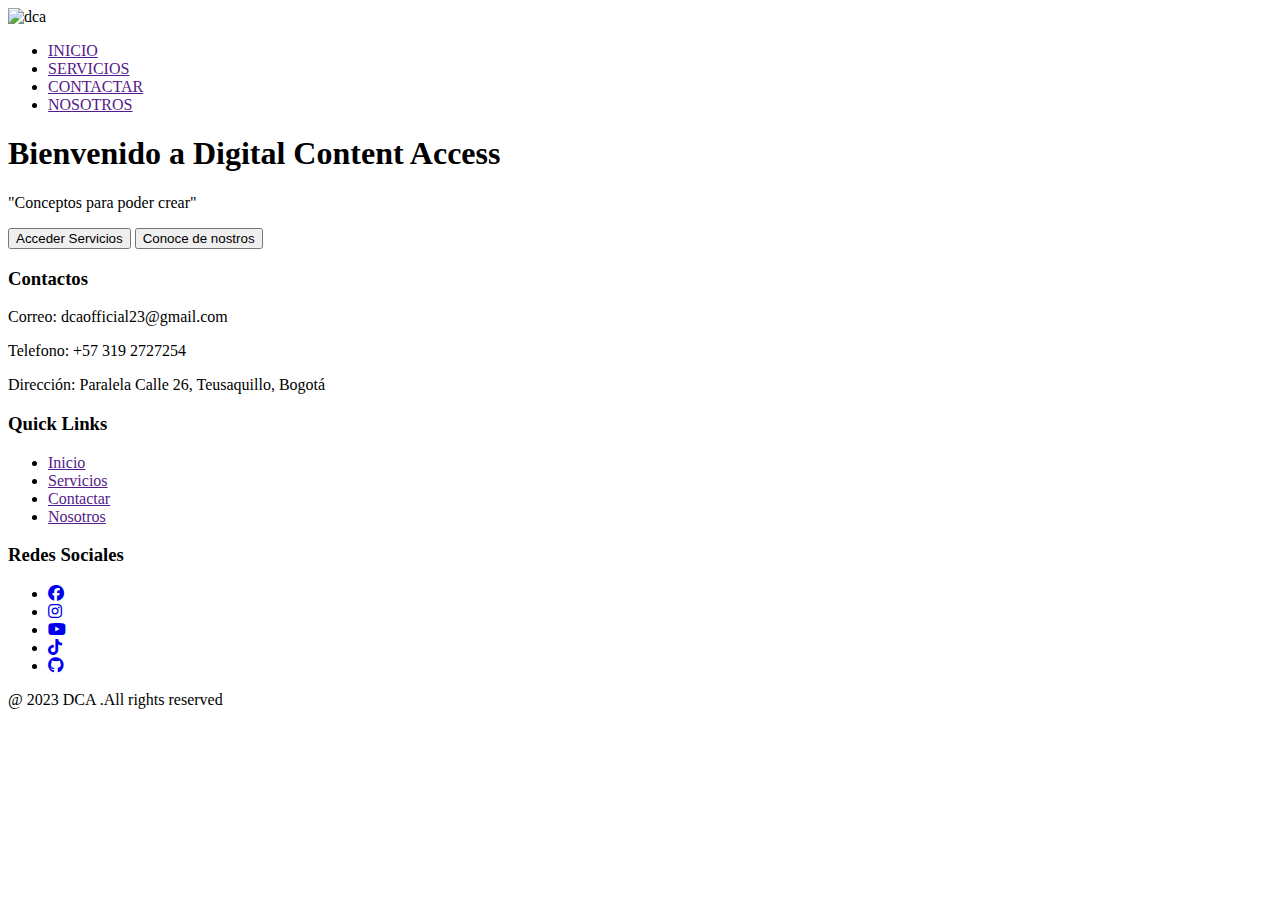
==== index(1).html @ dbeefa86 "Index's" ====
<!DOCTYPE html>
<html lang="en">
<head>
    <meta charset="UTF-8">
    <meta name="viewport" content="width=device-width, initial-scale=1.0">
    <meta http-equiv="X-UA-Compatible" content="IE=edge">
    <link href="estilo/estilo.css" rel="stylesheet" type:"text/css">
    <link rel="shortcut icon" href="imagenes/favicon.png" type="image/x-icon">

    <link rel="preconnect" href="https://fonts.googleapis.com">
    <link rel="preconnect" href="https://fonts.gstatic.com" crossorigin>
    <link href="https://fonts.cdnfonts.com/css/nexa-bold?styles=29919,29913" rel="stylesheet">
   
    <link rel="preconnect" href="https://fonts.googleapis.com">
    <link rel="preconnect" href="https://fonts.gstatic.com" crossorigin>
    <link href="https://fonts.googleapis.com/css2?family=Montserrat:wght@600&display=swap" rel="stylesheet">
    
    <link rel="stylesheet" href="https://cdnjs.cloudflare.com/ajax/libs/font-awesome/6.4.2/css/all.min.css">
   
    <title>Digital Content Access</title>
</head>
<body>
<header>
    <div class="logo"><img src="imagenes/logo-claro.png" alt="dca"></div>
    <div class="hamburgo">
        <div class="line"></div>
        <div class="line"></div>
        <div class="line"></div>
    </div>
    <div class="navbar">
        <ul>
            <li>
                <a href="" class="active">INICIO</a>
            </li>

            <li>
                <a href="">SERVICIOS</a>
            </li>

            <li>
                <a href="">CONTACTAR</a>
            </li>

            <li>
                <a href="">NOSOTROS</a>
            </li>
        </ul>
    </div>
</header>

<script>
    hamburgo=document.querySelector(".hamburgo");
    hamburgo.onclick= function() {
        navBar = document.querySelector(".navbar");
        navBar.classList.toggle("active");
    }
</script>

<section class="banner">
    <div class="banner-content">
        <div class="tx1">
        <h1>Bienvenido a Digital Content Access</h1>
        </div>

        <div class="tx2">
        <p>"Conceptos para poder crear"</p>
        </div>

        <div class="tx3">
            <button type="button">Acceder Servicios</button>
            <button type="button">Conoce de nostros</button>
        </div>
    </div>
</section>

<footer>
    <div class="container">
        <div class="footer-content">
            <h3>Contactos</h3>
            <p>Correo: dcaofficial23@gmail.com</p>
            <p>Telefono: +57 319 2727254</p>
            <p>Dirección: Paralela Calle 26, Teusaquillo, Bogotá</p>
        </div>
        <div class="footer-content">
            <h3>Quick Links</h3>
            <ul class="list">
                <li><a href="">Inicio</a></li>
                <li><a href="">Servicios</a></li>
                <li><a href="">Contactar</a></li>
                <li><a href="">Nosotros</a></li>
            </ul>
        </div>
        <div class="footer-content">
            <h3>Redes Sociales</h3>
            <ul class="social-icons">
             <li><a href="https://www.facebook.com/profile.php?id=61551014890981&locale=es_LA"><i class="fa-brands fa-facebook"></i></a></li>
             <li><a href="https://www.instagram.com/dcaoficial23/"><i class="fa-brands fa-instagram"></i></a></li>
             <li><a href="https://www.youtube.com/@dca.official23"><i class="fa-brands fa-youtube"></i></a></li>
             <li><a href="https://www.tiktok.com/@dcaoficial"><i class="fa-brands fa-tiktok"></i></a></li>
             <li><a href="https://github.com/sdesantiagoo"><i class="fa-brands fa-github"></i></a></li>
            </ul>
        </div>
    </div>
    <div class="barra">
        <p>@ 2023 DCA .All rights reserved</p>
    </div>
</footer>
</body>
</html>
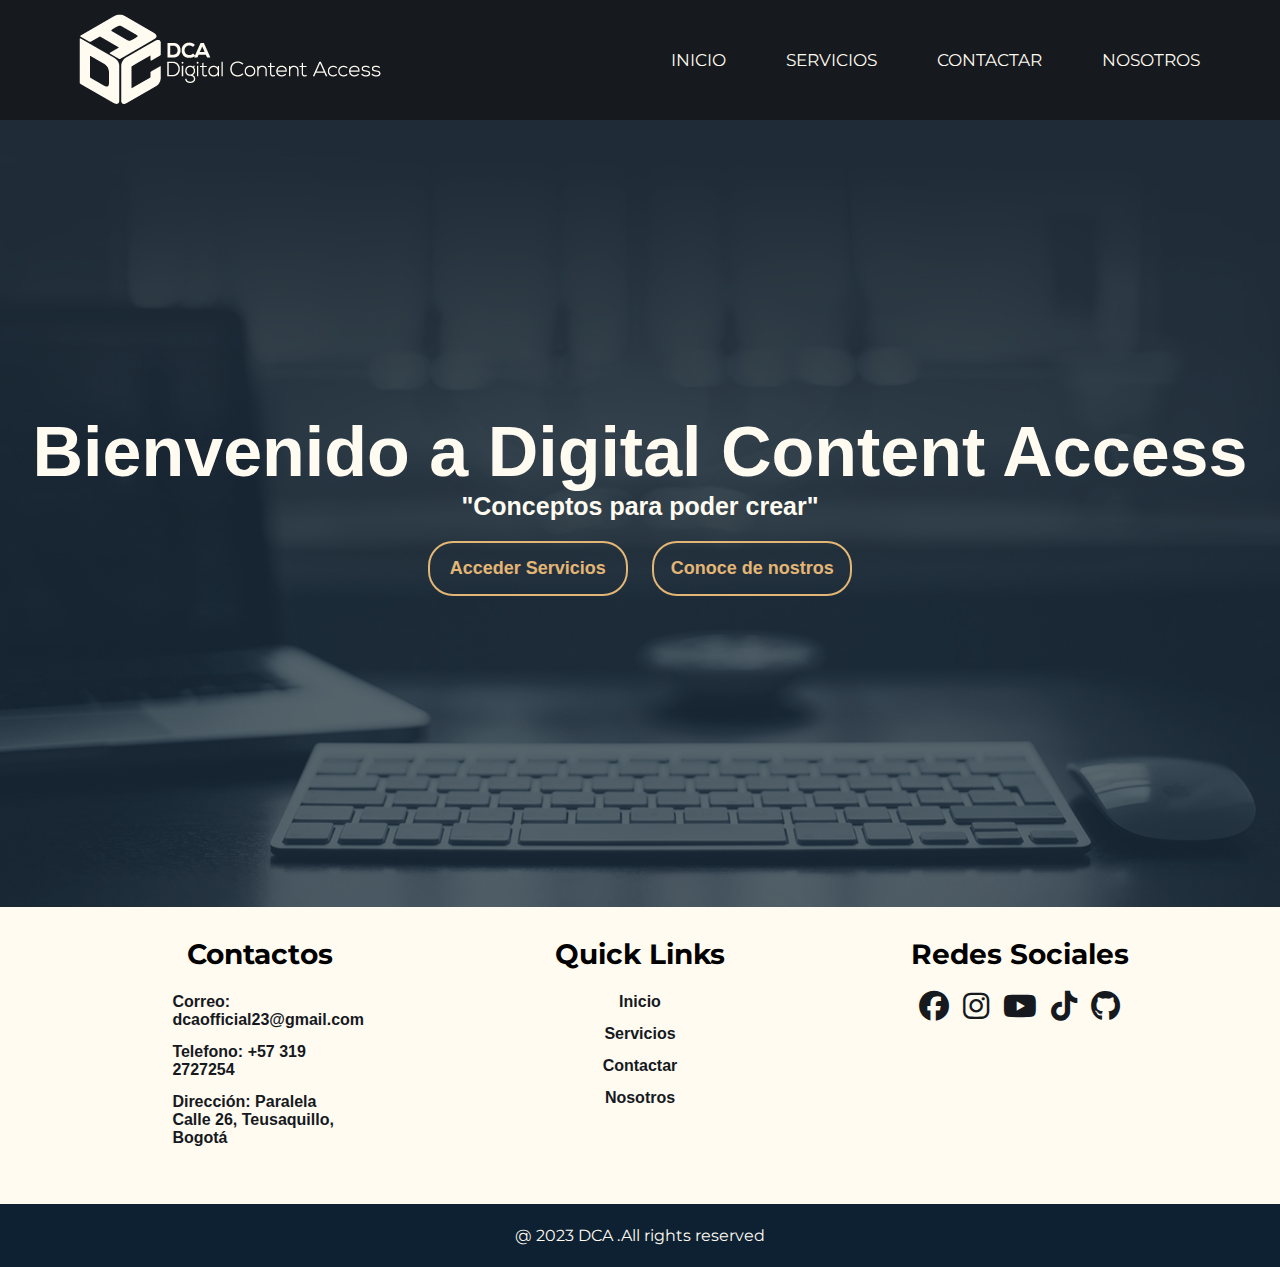
==== commit 2647bbeb: "Add files via upload" ====
--- a/index(1).html
+++ b/index(1).html
@@ -4,7 +4,7 @@
     <meta charset="UTF-8">
     <meta name="viewport" content="width=device-width, initial-scale=1.0">
     <meta http-equiv="X-UA-Compatible" content="IE=edge">
-    <link href="estilo/estilo.css" rel="stylesheet" type:"text/css">
+    <link href="estilo/estilo(1).css" rel="stylesheet" type:"text/css">
     <link rel="shortcut icon" href="imagenes/favicon.png" type="image/x-icon">
 
     <link rel="preconnect" href="https://fonts.googleapis.com">
@@ -34,15 +34,15 @@
             </li>
 
             <li>
-                <a href="">SERVICIOS</a>
+                <a href="index(2).html">SERVICIOS</a>
             </li>
 
             <li>
-                <a href="">CONTACTAR</a>
+                <a href="index(3).html">CONTACTAR</a>
             </li>
 
             <li>
-                <a href="">NOSOTROS</a>
+                <a href="index(4).html">NOSOTROS</a>
             </li>
         </ul>
     </div>
@@ -97,7 +97,7 @@
              <li><a href="https://www.instagram.com/dcaoficial23/"><i class="fa-brands fa-instagram"></i></a></li>
              <li><a href="https://www.youtube.com/@dca.official23"><i class="fa-brands fa-youtube"></i></a></li>
              <li><a href="https://www.tiktok.com/@dcaoficial"><i class="fa-brands fa-tiktok"></i></a></li>
-             <li><a href="https://github.com/sdesantiagoo"><i class="fa-brands fa-github"></i></a></li>
+             <li><a href="https://github.com/sdesantiagoo/sdesantiago.github.io.git"><i class="fa-brands fa-github"></i></a></li>
             </ul>
         </div>
     </div>
--- a/estilo/estilo(1).css
+++ b/estilo/estilo(1).css
@@ -0,0 +1,225 @@
+*{
+    box-sizing: border-box;
+    margin: 0;
+    padding: 0;
+    list-style: none;
+    text-decoration: none;
+}
+body{
+    background: #fffbf1;
+}
+header{
+    width: 100%;
+    height: 120px;
+    background: #16191e;
+    display: flex;
+    align-items: center;
+    justify-content: space-between;
+    padding: 0 100px;
+}.hamburgo{
+    display: none;
+}
+.navbar ul{
+    display: flex;
+}
+.navbar ul li a{
+    display: block;
+    color: #fffbf1;
+    font-size: 17px;
+    padding: 10px 25px;
+    border-radius: 50px;
+    transition: 0.2s;
+    margin: 0 5px;
+    font-family: 'Montserrat', sans-serif;
+}
+.navbar ul li a:hover{
+    color:#16191e ;
+    background:#e3b675;
+}
+@media only screen and (max-width: 1320px){
+    header{
+        padding: 0 50px;
+    }
+}
+@media only screen and (max-width: 1100px){
+    header{
+        padding: 0 30px;
+    }
+}
+@media only screen and (max-width: 900px){
+    .hamburgo{
+        display: block;
+        cursor: pointer;
+    }
+    .hamburgo .line{
+        width: 30px;
+        height: 3px;
+        background-color: #fffbf1;
+        margin: 6px 0;
+    }
+    .navbar{
+        height: 0px;
+        position: absolute;
+        top: 100px;
+        left: 0;
+        width: 100vw;
+        background: #16191e;
+        transition: 0.2s;
+        overflow: hidden;
+    }
+    .navbar.active{
+        height: 450px;
+    }
+    .navbar ul{
+        display: block;
+        width: fit-content;
+        margin: 80px auto 0 auto;
+        text-align: center;
+        transition: 0.5s ;
+        opacity: 0;
+    }
+    .navbar.active ul{
+        opacity: 1;
+    }
+    .navbar ul li a{
+        margin-bottom: 12px;
+    
+    }
+}
+.banner {
+    display:flex;
+    width: 100%;
+    height: calc(93vh - 50px);
+    background-position: center;
+    background-size: cover;
+    background-image: url(../imagenes/Website-Design-Background.jpg)
+}
+.banner-content{
+    display:flex;
+    margin: 0;
+    padding: 0;
+    width: 100%;
+    color: #fff;
+    background-color: rgba(12, 33, 49, 0.65);
+    display: flex;
+    flex-direction: column;
+    justify-content: center;
+    align-items: center;
+    font-family: 'Nexa', sans-serif;
+}
+button{
+    width: 200px;
+    padding: 15px 0;
+    text-align: center;
+    margin: 20px 10px;
+    border-radius:  25px;
+    font-weight: bold;
+    background: transparent;
+    border: 2px solid #e3b675;
+    color: #e3b675;
+    cursor: pointer;
+    font-family: 'Nexa', sans-serif;
+    font-size: 18px;
+}
+
+button:hover{
+    color: #fffbf1;
+    background-color: #e3b675;
+    transition: all 0.6s ease 0s; 
+}
+.tx1{
+    font-family: 'Nexa', sans-serif;
+    color: #fffbf1;
+    font-weight: lighter;
+    font-size: 35px;
+}
+.tx2{
+    font-family: 'Nexa', sans-serif;
+    color: #fffbf1;
+    font-weight:bold;
+    font-size: 25px;
+}
+footer{
+    padding-top:30px ;
+
+}
+.footer-content{
+    width: 33.3%;
+}
+.container{
+    width: 1140px;
+    margin: auto;
+    display: flex;
+    justify-content: center;
+}
+h3{
+    font-size: 28px;
+    margin-bottom: 15px;
+    text-align: center;
+    font-family: 'Montserrat', sans-serif;
+}
+.footer-content p{
+    width: 190px;
+    margin: auto;
+    padding: 7px;
+    font-family: 'Nexa', sans-serif;
+    color: #16191e;
+    font-weight: bold;
+}
+.footer-content ul{
+    text-align: center;
+}
+.list{
+    padding: 0;
+}
+.list li{
+    width: auto;
+    text-align: center;
+    list-style-type: none;
+    padding: 7px;
+    position: relative;
+    font-family: 'Nexa', sans-serif;
+    font-weight: bold;
+    color: #16191e;
+    font-size:16px;
+}
+.social-icons{
+    text-align: center;
+    padding: 0;
+}
+.social-icons li{
+    display: inline-block;
+    text-align: center;
+    padding: 5px;
+}
+.social-icons i{
+    font-size: 30px;
+}
+a{
+    text-decoration: none;
+    color: #16191e;
+}
+a:hover{
+ color: #e3b675;
+}
+.social-icons i:hover{
+    color: #e3b675;
+}
+.barra{
+    background-color: #0d2132;
+    text-align: center;
+    padding: 15px ;
+    margin-top: 50px;
+}
+.barra p{
+    color:#fffbf1 ;
+    margin: 0;
+    font-size: 16px;
+    padding: 7px;
+    font-family: 'Montserrat', sans-serif;
+}
+@media only screen and (max-width: 1000px){
+    footer{
+        padding: 0 50px;
+    }
+}
